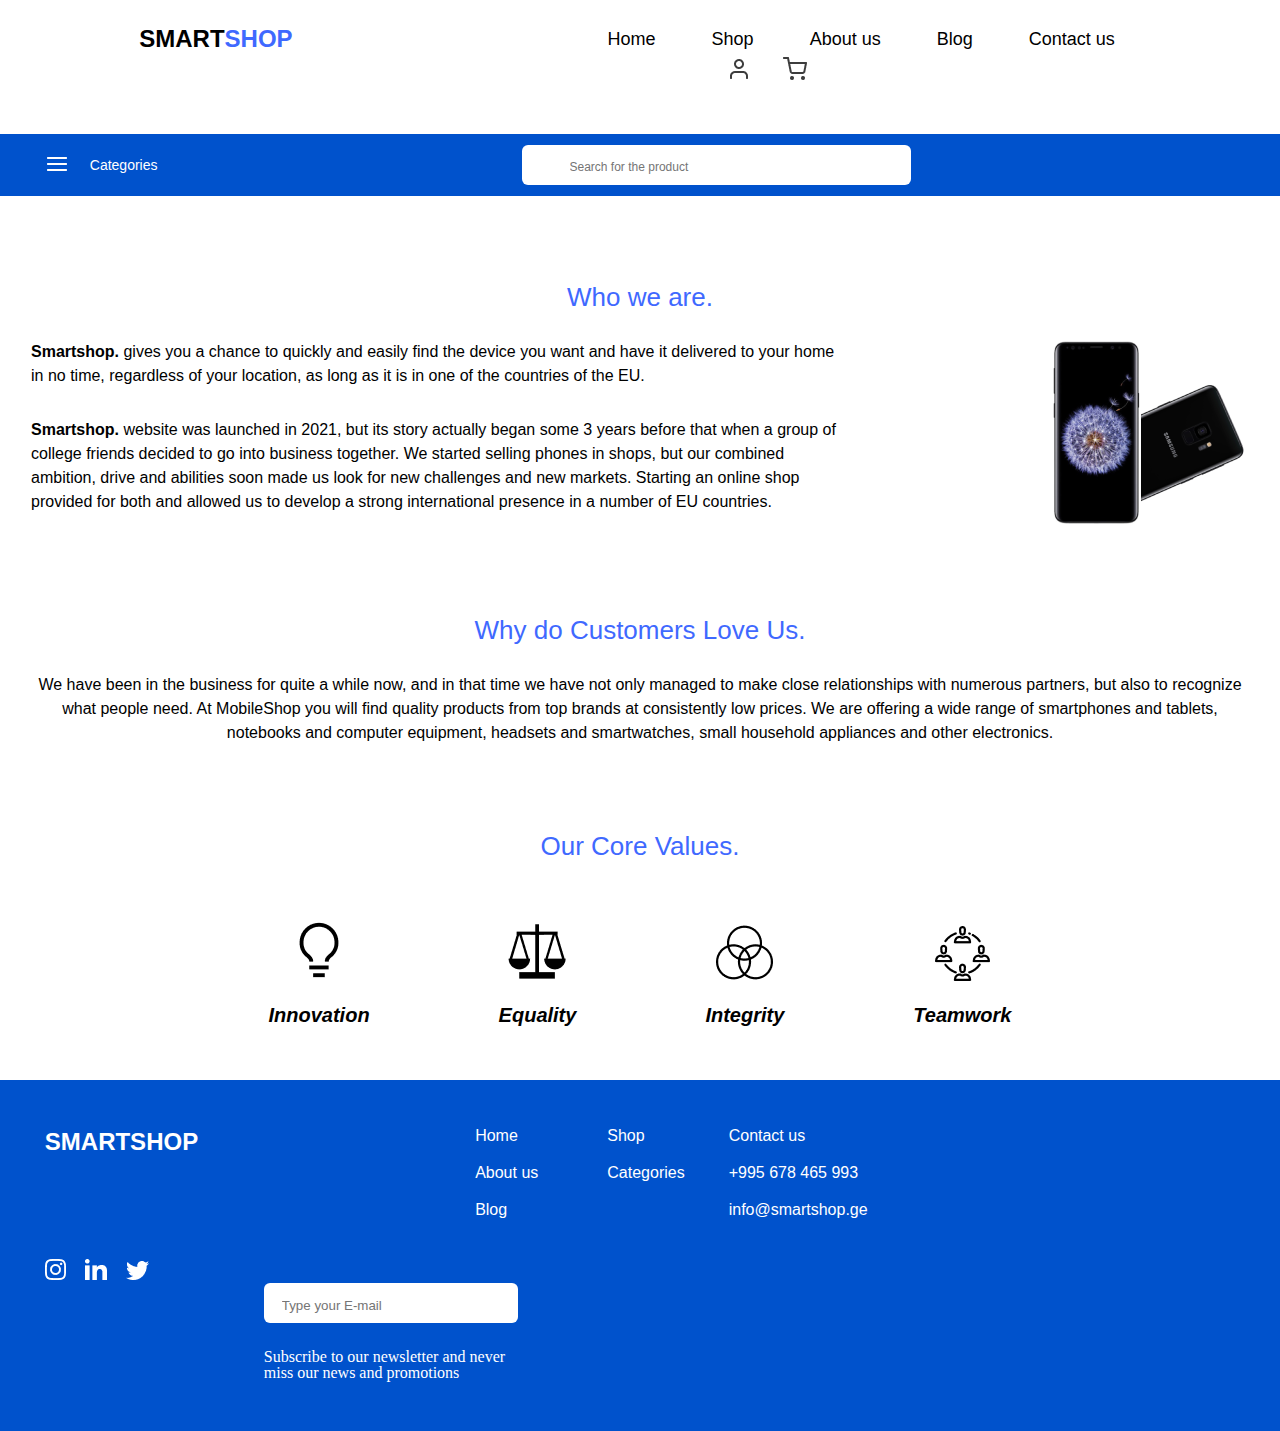
==== static/pages/about_us.html @ 22fb94a6 "final" ====
<!DOCTYPE html>
<html lang="en">
<head>
    <meta charset="UTF-8">
    <meta http-equiv="X-UA-Compatible" content="IE=edge">
    <meta name="viewport" content="width=device-width, initial-scale=1.0">
    <link rel="stylesheet" href="../css/reset.css">
    <link rel="stylesheet" href="../css/fonts.css">
    <link rel="stylesheet" href="../css/style.css">
    <title>Home Page</title>
</head>
<body>
    <header>
        <div class="container">
            <div class="upper-header">
                <nav>
                    <ul class="upper-header-ul">
                        <li class="upper-header-li left">
                            <a href="../../index.html"> 
                                <span>SMART</span><!--
                                --><span class="logo-right">SHOP</span>
                            </a>
                        </li>
                        <li class="upper-header-li middle">
                            <a href="../../index.html">Home</a>
                        </li>
                        <li class="upper-header-li middle">
                            <a href="#">Shop</a>
                        </li>
                        <li class="upper-header-li middle">
                            <a href="./about_us.html">About us</a>
                        </li>
                        <li class="upper-header-li middle">
                            <a href="./blog.html">Blog</a>
                        </li>
                        <li class="upper-header-li middle">
                            <a href="./contact_us.html">Contact us </a>
                        </li>
                        <li class="upper-header-li right">
                            <a href="#">
                                <img src="../images/profile-icon.png" alt="">
                            </a>
                        </li>
                        <li class="upper-header-li">
                            <a href="#">
                                <img src="../images/shopping-icon.png" alt="">
                            </a>
                        </li>
                    </ul>
                </nav>
            </div>
        </div>
        <div class="down-header">
            <div class="container">
                <nav> 
                    <ul class="down-header-ul">
                        <li class="down-header-li menu">
                            <a href="#">
                                <img src="../images/menu.png" alt="">
                            </a>
                        </li>
                        <li class="down-header-li addition-word">
                            <a href="#">Categories</a>
                        </li>
                        <li class="down-header-li">
                            <form action="">
                                <input class="search-input" type="text" placeholder="Search for the product">
                            </form>
                        </li>
                    </ul>
                </nav>
            </div>
        </div>
    </header>

    <main>
        <section class="about_us-section">
            <h2 class="about_us-title">Who we are.</h2>
            <div class="about_us-info" >
                <div class="about_us-info-text">
                    <p class="first-p">
                        <span class="first-word">Smartshop.</span> gives you a chance to quickly and easily find the device you want and have it delivered to your home in no time, regardless of your location, as long as it is in one of the countries of the EU.
                    </p>
                    <p>
                        <span class="first-word">Smartshop.</span> website was launched in 2021, but its story actually began some 3 years before that when a group of college friends decided to go into business together. We started selling phones in shops, but our combined ambition, drive and abilities soon made us look for new challenges and new markets. Starting an online shop provided for both and allowed us to develop a strong international presence in a number of EU countries.
                    </p>
                </div>
                <div class="about_us-info-img">
                    <img src="../images/phones.png" alt="">
                </div>
            </div>
            <div>
                <h2 class="about_us-title">Why do Customers Love Us.</h2>
                <p class="second-desctiption">We have been in the business for quite a while now, and in that time we have not only managed to make close relationships with numerous partners, but also to recognize what people need. At MobileShop you will find quality products from top brands at consistently low prices. We are offering a wide range of smartphones and tablets, notebooks and computer equipment, headsets and smartwatches, small household appliances and other electronics.</p>
            </div>
            <div>
                <h2 class="about_us-title">Our Core Values.</h2>
                <ul class="contact-core_values">
                    <li class="contact-core_values-li">
                        <img src="../images/innovation.png" alt="">
                        <p>Innovation</p>
                    </li>
                    <li class="contact-core_values-li">
                        <img src="../images/equality.png" alt="">
                        <p>Equality</p>
                    </li>
                    <li class="contact-core_values-li">
                        <img src="../images/integrity.png" alt="">
                        <p>Integrity</p>
                    </li>
                    <li class="contact-core_values-li">
                        <img src="../images/teamwork.png" alt="">
                        <p>Teamwork</p>
                    </li>
                </ul>
            </div>
        </section>
    </main>



    <footer>
        <div class="container">
            <div class="footer-social-platforms in-footer">
                <div class="footer-logo">
                    <a class="footer-w"href="">SMARTSHOP</a>
                </div>
                <ul>
                    <li class="social-platform-li">
                        <a href="#">
                            <img src="../images/Instagram.png" alt="">
                        </a>
                    </li>
                    <li class="social-platform-li middle">
                        <a href="#">
                            <img src="../images/Linkedin.png" alt="">
                        </a>
                    </li>
                    <li class="social-platform-li">
                        <a href="#">
                            <img src="../images/Twitter.png" alt="">
                        </a>
                    </li>
                </ul>
            </div>
            <div class="footer-navigation in-footer">
                <nav>
                    <ul class="footer-navigation-ul">
                        <li class="footer-navigation-li">
                            <a class="footer-w" href="../../index.html">
                                Home
                            </a>
                        </li>
                        <li class="footer-navigation-li middle">
                            <a class="footer-w" href="../pages/about_us.html">
                                About us
                            </a>
                        </li>
                        <li class="footer-navigation-li">
                            <a class="footer-w" href="../pages/blog.html">
                                Blog
                            </a>
                        </li>
                    </ul>
                    <ul class="footer-navigation-ul middle">
                        <li class="footer-navigation-li">
                            <a class="footer-w" href="#">
                                Shop                            
                            </a>
                        </li>
                        <li class="footer-navigation-li middle">
                            <a class="footer-w" href="#">
                                Categories
                            </a>
                        </li>
                    </ul>
                    <ul class="footer-navigation-ul">
                        <li class="footer-navigation-li footer-w">
                            <a class="footer-w" href="../pages/contact_us.html">
                                Contact us
                            </a>
                        </li>
                        <li class="footer-navigation-li middle footer-w">
                            <address>
                                +995 678 465 993
                            </address>
                        </li>
                        <li class="footer-navigation-li footer-w">
                            <address>
                                info@smartshop.ge
                            </address>
                        </li>
                    </ul>
                </nav>
            </div>
            <div class="in-footer footer-input">
                <form action="">
                    <input placeholder="Type your E-mail" type="text">
                </form>
                <div class="describtion footer-w">
                    Subscribe to our newsletter and never miss our news and promotions
                </div>
            </div>
        </div>
    </footer>

</body>
</html>
---- static/css/fonts.css ----
@font-face{
    font-family:"oswald-500", sans-serif;
    src:url("../fonts/Oswald-Medium.ttf");
}
@font-face{
    font-family:"poppins-400", sans-serif;
    src:url("../fonts/Poppins-Regular.ttf");
}
@font-face{
    font-family:"poppins-500", sans-serif;
    src:url("../fonts/Poppins-Medium.ttf");
}
@font-face{
    font-family:"poppins-600", sans-serif;
    src:url("../fonts/Poppins-Regular.ttf");
}
@font-face{
    font-family:"poppins-700", sans-serif;
    src:url("../fonts/Poppins-Bold.ttf");
}
---- static/css/style.css ----
.container{
    max-width: 1340px;
    width: 93%;
    margin: 0 auto;
}
.upper-header{
    text-align:center;
    padding: 21px 0 50px 0;
}
.upper-header-li.left{
    margin-right:285px;
    font-size: 24px;
    line-height: 36px;
    font-family:"oswald-500", sans-serif;
    font-weight: bold;
}
.logo-right{
    color: #3F69FF;
}
.upper-header-li.middle{
    margin: 0 26px;
    font-size: 18px;
    line-height: 27px;
    font-family:"poppins-500", sans-serif;
}
.upper-header-li.right{
    margin: 0 28px 0 254px;
    text-align: right;
}
.upper-header-li{
    display:inline-block;
    vertical-align: middle;
}
.upper-header-li a:hover{
    color: #0052CC;
    text-decoration-line: underline;
}
.down-header{
    background: #0052CC;
    padding: 11px 0;
}
.down-header-li{
    display: inline-block;
    vertical-align: middle;
}
.down-header-li.addition-word a{
    color: white;
    font-size: 14px;
    line-height: 21px;
    font-family:"poppins-400", sans-serif;
    margin: 0 360px 0 17px;
}
.search-input{
    height:40px;
    width:389px;
    font-family:"poppins-400", sans-serif;
    background-position: 11px 8px;
    background-repeat: no-repeat;
    padding:  3px 0 0 48px;
    font-size: 12px;
    line-height: 18px;
    border-radius: 6px;
    border: none;
    outline:none;
}


footer{
    background-color:#0052CC;
    padding: 44px 0 50px 0;
    margin-top: 50px;
}
.in-footer{
    display: inline-block;
    vertical-align: top;
}
.footer-social-platforms{
    margin-right:273px;
}
.footer-logo{
    margin-bottom: 99px;
    font-size: 24px;
    line-height: 36px;
    font-weight: bold;
    font-family:"oswald-500", sans-serif;
}
.footer-w{
    color: white;
}
.social-platform-li{
    display:inline-block;
}
.social-platform-li.middle{
    margin:0 15px;
}
.footer-navigation-ul{
    display:inline-block;
    vertical-align: top;
}
.footer-navigation-ul.middle{
    margin: 0 40px 0 65px;
}
.footer-navigation-li{
    font-size: 16px;
    line-height: 24px;
    font-family:"poppins-400", sans-serif;
}
.footer-navigation-li.middle{
    margin: 13px 0;
}
.footer-input{
    width:254px;
    margin-left: 219px;
}
.footer-input input{
    width: 254px;
    height: 40px;
    border-radius: 6px;
    border: none;
    outline:none;
    background-position: 218px 14px;
    padding: 4px 0 0 18px;
    margin-bottom:26px;

}

.about_us-section{
    text-align: center;
}
.about_us-title{
    font-weight: 500;
    font-size: 26px;
    margin-top:88px;
    color: #3F69FF;
    font-family:"poppins-500", sans-serif;
}
.about_us-info{
    margin: 30px 0 75px 0;;
}
.first-p{
    margin-bottom:30px;
}
.about_us-info-text{
    width: 817px;
    display:inline-block;
    vertical-align: text-top;
    margin-right: 200px;
}
.about_us-info-text p{
    font-size: 16px;
    line-height: 24px;
    font-family:"poppins-400", sans-serif;
    text-align: left;
}

.first-word{
    font-family:"poppins-700", sans-serif;
    font-weight: bold;
}
.about_us-info-img{
    display:inline-block;
    vertical-align: text-top;
}
.second-desctiption{
    width: 1223px;
    margin: 30px auto 75px auto;
    font-size: 16px;
    line-height: 24px;
    font-family:"poppins-400", sans-serif;
}
.contact-core_values-li{
    display:inline-block;
    margin: 0 62.5px;
}
.contact-core_values-li p{
    font-size: 20px;
    line-height: 30px;
    font-family:"poppins-600", sans-serif;
    font-style: italic;
    margin-top: 16px;
    font-weight: bold;
}
.contact-core_values{
    margin-top:60px;
}

/*  blog page*/
.blog-container{
    max-width: 1290px;
    width: 88%;
    margin: 0 auto;
}
.blog-title{
    margin: 41px 0 24px 0;
    font-size: 50px;
    line-height: 75px;
    font-family:"poppins-600", sans-serif;
    font-weight: bold;
}
.blog-main-article{
    display:inline-block;
    vertical-align:text-top
}
.blog-main-article.text{
    margin:30px 0 0 67px;
    width:615px;
}
.blog-main-article-title{
    font-size: 36px;
    line-height: 54px;
    font-style: italic;
    font-weight: bold;
    font-family:"poppins-600", sans-serif;
}
.blog-main-article-content{
    width: 579px;
    font-size: 20px;
    line-height: 30px;
    font-family:"poppins-400", sans-serif;
}
.news{
    width:272px;
    display: inline-block;
    vertical-align: top;
}
.news-text-title{
    margin:14px 0 10px 0;
    font-size: 14px;
    line-height: 21px;
    font-weight:bold;
    font-family:"poppins-500", sans-serif;
}
.news-text-description{
    font-size: 10px;
    line-height: 15px;
    font-family:"poppins-400", sans-serif;
}
.news-list{
    margin-top:103px;
}
.news.second{
    margin:0 31px 0 62px;
}
.news.third{
    margin: 0 62px 0 31px;
}


.home-section{
    text-align: center;
    margin-bottom: 183px;
}
.home-section-title{
    margin: 88px 0 81px 0;
    font-family:"oswald-500", sans-serif;
    font-weight: bold;
    font-size: 20px;
    line-height: 30px;
}
.card-home-wrapper{
    width:260px;
    display:inline-block;
}
.card-home-wrapper.second{
    margin: 0 40px 0 80px;
}
.card-home-wrapper.third{
    margin: 0 80px 0 40px;
}
.card-top-wrapper{
    height: 340px;
    padding:12px 54px;
    box-shadow: 0px 2px 6px rgba(161, 161, 161, 0.25);
    border-radius: 6px;
}
.card-img-wrapper{
    width:152px;
    height:316px;
    background-repeat: no-repeat;
    background-size:100% 100%;
    transition:all 1s;
}
.card-img-wrapper.first{
    background-image: url("../images/galaxy_a32_5G.png");
}
.card-img-wrapper.first:hover{
    background-image: url("../images/galaxy_a32_hover.png");
}
.card-img-wrapper.second{
    background-image: url("../images/iphone_8_plus.png");
}
.card-img-wrapper.second:hover{
    background-image: url("../images/iphone_8_hover.png");
}
.card-img-wrapper.third{
    background-image: url("../images/iphone10.png");
}
.card-img-wrapper.third:hover{
    background-image: url("../images/iphone_10_hover.png");
}
.card-img-wrapper.fourth{
    background-image: url("../images/galaxy_S9.png");
}
.card-img-wrapper.fourth:hover{
    background-image: url("../images/galaxy_s9_hover.png");

}
.card-information{
    margin-top:15px;
    text-align:left;
}
.name{
    font-size: 16px;
    line-height: 24px;
    font-family:"poppins-600", sans-serif;
}
.price{
    margin-left:87px;
}
.price.previous{
    margin-left:20px;
    font-size: 12px;
    line-height: 18px;
    text-decoration-line: line-through;
    font-family:"poppins-400", sans-serif;
    color: #BD6161;
}
.price.current{
    margin-left:13px;
}
.line{
    width:260px;
    border: 1px solid #3F69FF;
    text-align:center;
    margin: 15px 0;
}
.upload-date{
    font-size: 12px;
    line-height: 18px;
    color: #6A6A6A;
    font-family:"poppins-400", sans-serif;
}
.see-more{
    margin-left:102px;
    font-size: 12px;
    line-height: 18px;
    font-family:"poppins-500", sans-serif;
}



body main .pages-container .contact-info h1{
    font-family:"poppins-400", sans-serif;
    font-weight: 500;
    font-size: 28px;
    line-height: 42px;
    margin: 65px 0 10px 0;
}
body main .pages-container .contact-info h3{
    font-family:"poppins-400", sans-serif;
    font-weight: 400;
    font-size: 18px;
    line-height: 27px;
    color: rgba(0, 0, 0, 0.72);
    margin-bottom: 25px;
}
body main .pages-container .map-forms .contact-forms input[type=text]{
    width: 45%;
    padding: 12px;
    border: 1px solid #ccc;
    border-radius: 4px;
    box-sizing: border-box;
    margin-top: 6px;
    margin-bottom: 16px;
}
body main .pages-container .map-forms .contact-forms input[type=tel] {
    width: 100%;
    padding: 12px 12px 12px 20px;
    border: 1px solid #ccc;
    border-radius: 4px;
    box-sizing: border-box;
    margin-top: 6px;
    margin-bottom: 16px;
    
}
body main .pages-container .map-forms .contact-forms input[type=email], select, textarea {
    width: 100%;
    padding: 12px;
    border: 1px solid #ccc;
    border-radius: 4px;
    box-sizing: border-box;
    margin-top: 6px;
    margin-bottom: 16px;
}
body main .pages-container .map-forms .contact-forms  input[type=submit] {
    width: 209px;
    height: 48px;
    margin-left: 30%;
    background: #3F69FF;
    border-radius: 6px;
    padding: 12px 10px;
    border: none;
    cursor: pointer;
    font-family:"poppins-500", sans-serif;
    font-size: 18px;
    line-height: 27px;
    color: #FFFFFF;
}
.contact-forms{
    width: 581px;
    height: 600px;
}

.map{
    margin-left: 900px;
    margin-bottom: 100px;
    margin-top: -600px;
}

.pages-container{
    margin-left: 100px;
}
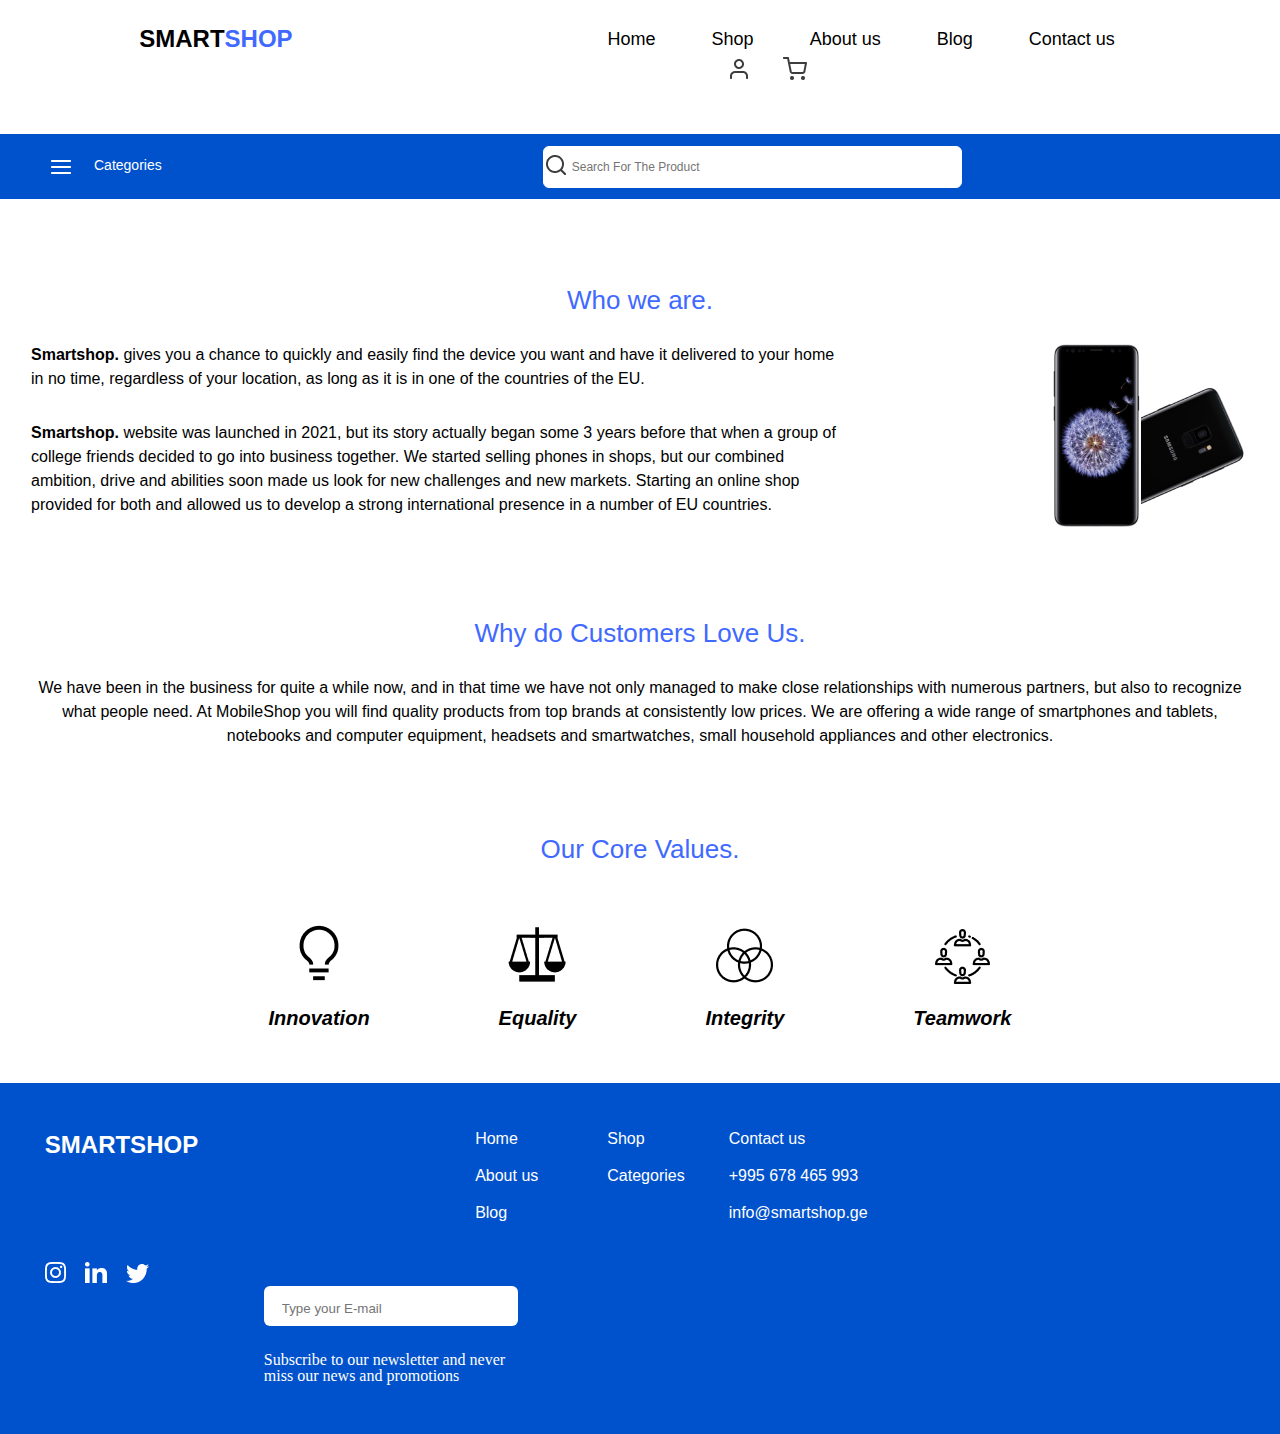
==== commit 19ac7335: "add comments" ====
--- a/static/pages/about_us.html
+++ b/static/pages/about_us.html
@@ -12,36 +12,36 @@
 <body>
     <header>
         <div class="container">
-            <div class="upper-header">
+            <div class="first-header">
                 <nav>
-                    <ul class="upper-header-ul">
-                        <li class="upper-header-li left">
+                    <ul class="first-header-ul">
+                        <li class="first-header-li left">
                             <a href="../../index.html"> 
                                 <span>SMART</span><!--
-                                --><span class="logo-right">SHOP</span>
-                            </a>
-                        </li>
-                        <li class="upper-header-li middle">
+                                --><span class="logo-shop_side">SHOP</span>
+                            </a>
+                        </li>
+                        <li class="first-header-li middle">
                             <a href="../../index.html">Home</a>
                         </li>
-                        <li class="upper-header-li middle">
+                        <li class="first-header-li middle">
                             <a href="#">Shop</a>
                         </li>
-                        <li class="upper-header-li middle">
+                        <li class="first-header-li middle">
                             <a href="./about_us.html">About us</a>
                         </li>
-                        <li class="upper-header-li middle">
+                        <li class="first-header-li middle">
                             <a href="./blog.html">Blog</a>
                         </li>
-                        <li class="upper-header-li middle">
+                        <li class="first-header-li middle">
                             <a href="./contact_us.html">Contact us </a>
                         </li>
-                        <li class="upper-header-li right">
+                        <li class="first-header-li right">
                             <a href="#">
                                 <img src="../images/profile-icon.png" alt="">
                             </a>
                         </li>
-                        <li class="upper-header-li">
+                        <li class="first-header-li">
                             <a href="#">
                                 <img src="../images/shopping-icon.png" alt="">
                             </a>
@@ -50,26 +50,18 @@
                 </nav>
             </div>
         </div>
-        <div class="down-header">
-            <div class="container">
-                <nav> 
-                    <ul class="down-header-ul">
-                        <li class="down-header-li menu">
-                            <a href="#">
-                                <img src="../images/menu.png" alt="">
-                            </a>
-                        </li>
-                        <li class="down-header-li addition-word">
-                            <a href="#">Categories</a>
-                        </li>
-                        <li class="down-header-li">
-                            <form action="">
-                                <input class="search-input" type="text" placeholder="Search for the product">
-                            </form>
-                        </li>
-                    </ul>
-                </nav>
-            </div>
+        <div class="header-line">
+            <div class="categories-menu-div">
+            <img class="categories-menu-icon" src="../images/menu.png" alt="burger menu icon">
+            <h4 class="categories-menu-title">Categories</h4>
+        </div>
+       
+        <div class="input-div">
+            <div>
+                <img src="../images/search.png">
+            </div>
+            <input type="text" placeholder="Search for the product">
+        </div>
         </div>
     </header>
 
--- a/static/css/style.css
+++ b/static/css/style.css
@@ -1,70 +1,92 @@
+/* header */
 .container{
     max-width: 1340px;
     width: 93%;
     margin: 0 auto;
 }
-.upper-header{
+.first-header{
     text-align:center;
     padding: 21px 0 50px 0;
 }
-.upper-header-li.left{
+.first-header-li.left{
     margin-right:285px;
     font-size: 24px;
     line-height: 36px;
     font-family:"oswald-500", sans-serif;
     font-weight: bold;
 }
-.logo-right{
+.logo-shop_side{
     color: #3F69FF;
 }
-.upper-header-li.middle{
+.first-header-li.middle{
     margin: 0 26px;
     font-size: 18px;
     line-height: 27px;
     font-family:"poppins-500", sans-serif;
 }
-.upper-header-li.right{
+.first-header-li.right{
     margin: 0 28px 0 254px;
     text-align: right;
 }
-.upper-header-li{
+.first-header-li{
     display:inline-block;
     vertical-align: middle;
 }
-.upper-header-li a:hover{
+.first-header-li a:hover{
     color: #0052CC;
     text-decoration-line: underline;
 }
-.down-header{
-    background: #0052CC;
-    padding: 11px 0;
-}
-.down-header-li{
+
+.header-line{
+    background-color: #0052CC;
+    border-radius: 0px;
+}
+.categories-menu-div, .header-line input{
     display: inline-block;
     vertical-align: middle;
 }
-.down-header-li.addition-word a{
-    color: white;
+.categories-menu-title{
+    font-family:"poppins-400", sans-serif;
     font-size: 14px;
     line-height: 21px;
-    font-family:"poppins-400", sans-serif;
-    margin: 0 360px 0 17px;
-}
-.search-input{
-    height:40px;
-    width:389px;
-    font-family:"poppins-400", sans-serif;
-    background-position: 11px 8px;
-    background-repeat: no-repeat;
-    padding:  3px 0 0 48px;
+    text-transform: capitalize;
+    color: #FFFFFF;
+    display: inline-block;
+    vertical-align: top;
+    margin-left: 17px;
+    
+}
+.categories-menu-div{
+     margin: 21px 17px 17px 49px;
+}
+.input-div{
+    display: inline-block;
+    margin-left: 360px;
+    border: 1px solid black;
+    background-color: #FFFFFF;
+    border: 1px solid #FFFFFF;
+    border-radius: 6px;
+}
+.input-div div{
+    display: inline-block;
+    vertical-align: middle;
+}
+.header-line input{
+    width: 389px;
+    height: 40px;
+    background: #FFFFFF;
+    border: none;
+    border-radius: 6px;
     font-size: 12px;
     line-height: 18px;
-    border-radius: 6px;
-    border: none;
-    outline:none;
-}
-
-
+    text-transform: capitalize;
+   
+}
+.header-line input:focus{
+    border-color: #FFFFFF;
+}
+
+/* footer */
 footer{
     background-color:#0052CC;
     padding: 44px 0 50px 0;
@@ -121,9 +143,9 @@
     background-position: 218px 14px;
     padding: 4px 0 0 18px;
     margin-bottom:26px;
-
-}
-
+}
+
+/* aboutus */
 .about_us-section{
     text-align: center;
 }
@@ -152,7 +174,6 @@
     font-family:"poppins-400", sans-serif;
     text-align: left;
 }
-
 .first-word{
     font-family:"poppins-700", sans-serif;
     font-weight: bold;
@@ -183,7 +204,6 @@
 .contact-core_values{
     margin-top:60px;
 }
-
 /*  blog page*/
 .blog-container{
     max-width: 1290px;
@@ -244,8 +264,6 @@
 .news.third{
     margin: 0 62px 0 31px;
 }
-
-
 .home-section{
     text-align: center;
     margin-bottom: 183px;
@@ -347,9 +365,8 @@
     font-family:"poppins-500", sans-serif;
 }
 
-
-
-body main .pages-container .contact-info h1{
+/* contact */
+.pages-container .contact-info h1{
     font-family:"poppins-400", sans-serif;
     font-weight: 500;
     font-size: 28px;
@@ -381,7 +398,6 @@
     box-sizing: border-box;
     margin-top: 6px;
     margin-bottom: 16px;
-    
 }
 body main .pages-container .map-forms .contact-forms input[type=email], select, textarea {
     width: 100%;
@@ -410,13 +426,15 @@
     width: 581px;
     height: 600px;
 }
-
 .map{
     margin-left: 900px;
     margin-bottom: 100px;
     margin-top: -600px;
 }
-
 .pages-container{
     margin-left: 100px;
-}+}
+textarea{
+    height: 200px;
+}
+
